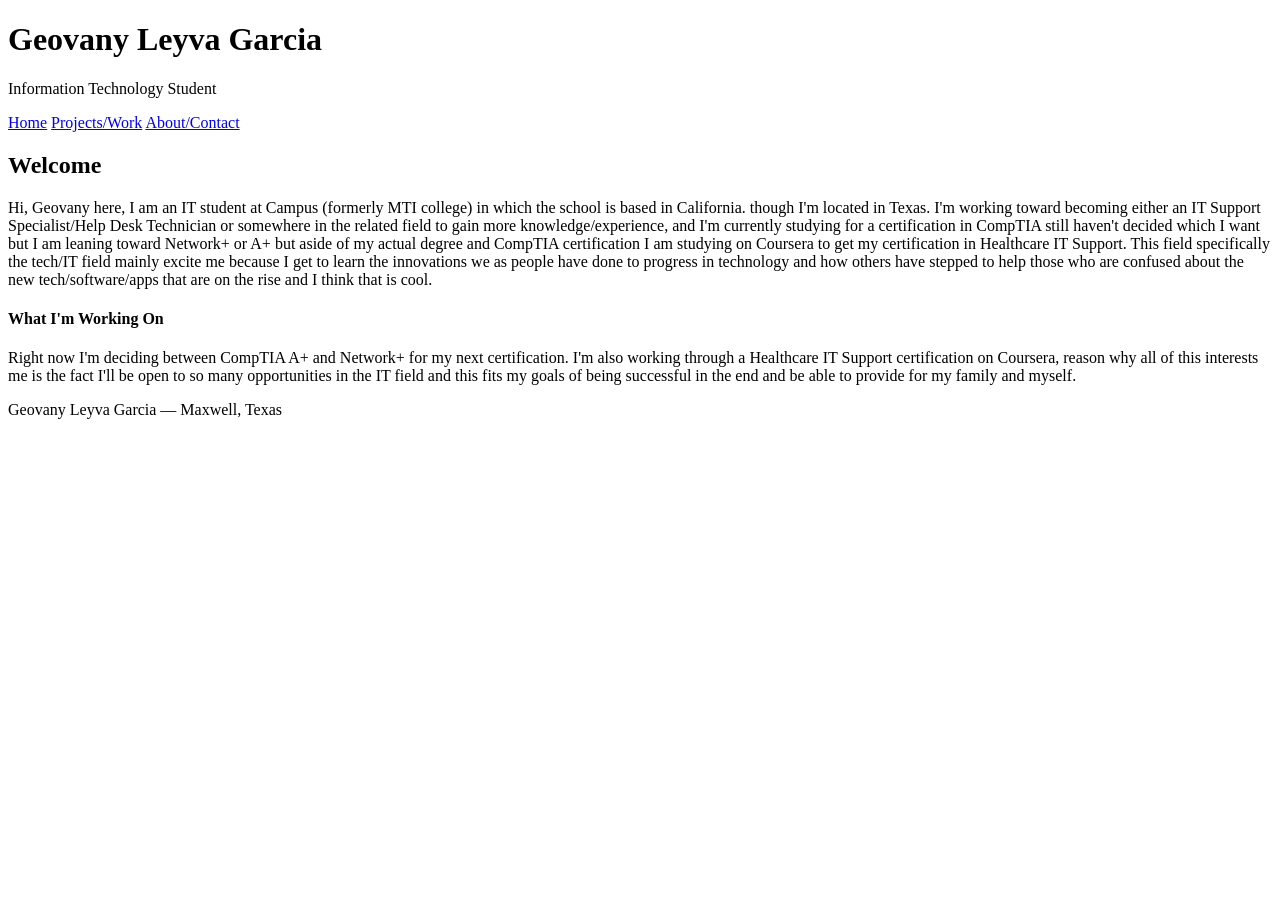
==== index.html @ 85fd4292 "Messed up code for milestone 3" ====
<!DOCTYPE html>
<html lang="en">

<head>
    <meta charset="UTF-8">
    <meta name="viewport" content="width=device-width, initial-scale=1.0">
    <title>Geovany Leyva Garcia | Home</title>
    <link rel="stylesheet" href="styling/style.css">
</head>

<body>

    <header>
        <h1>Geovany Leyva Garcia</h1>
        <p class="tagline">Information Technology Student</p>
    </header>

    <nav>
        <a href="index.html">Home</a>
        <a href="projects.html">Projects/Work</a>
        <a href="about.html">About/Contact</a>
    </nav>

    <main>
        <div class="content-columns">
        <section id="welcome">
            <h2>Welcome</h2>
            <p>Hi, Geovany here, I am an IT student at Campus (formerly MTI college) in which the school is based in California. though I'm located in Texas. I'm working toward becoming either an IT Support Specialist/Help Desk Technician or somewhere in the related field to gain more knowledge/experience, and I'm currently studying for a certification in CompTIA still haven't decided which I want but I am leaning toward Network+ or A+ but aside of my actual degree and CompTIA certification I am studying on Coursera to get my certification in Healthcare IT Support. This field specifically the tech/IT field mainly excite me because I get to learn the innovations we as people have done to progress in technology and how others have stepped to help those who are confused about the new tech/software/apps that are on the rise and I think that is cool.</p>
        </section>

        <section id="working-on">
            <h4>What I'm Working On</h4>
            <p>Right now I'm deciding between CompTIA A+ and Network+ for my next certification. I'm also working through a Healthcare IT Support certification on Coursera, reason why all of this interests me is the fact I'll be open to so many opportunities in the IT field and this fits my goals of being successful in the end and be able to provide for my family and myself.</p>
        </section>
        </div>
    </main>


    <footer>
        <p>Geovany Leyva Garcia &mdash; Maxwell, Texas</p>
    </footer>

</body>

</html>
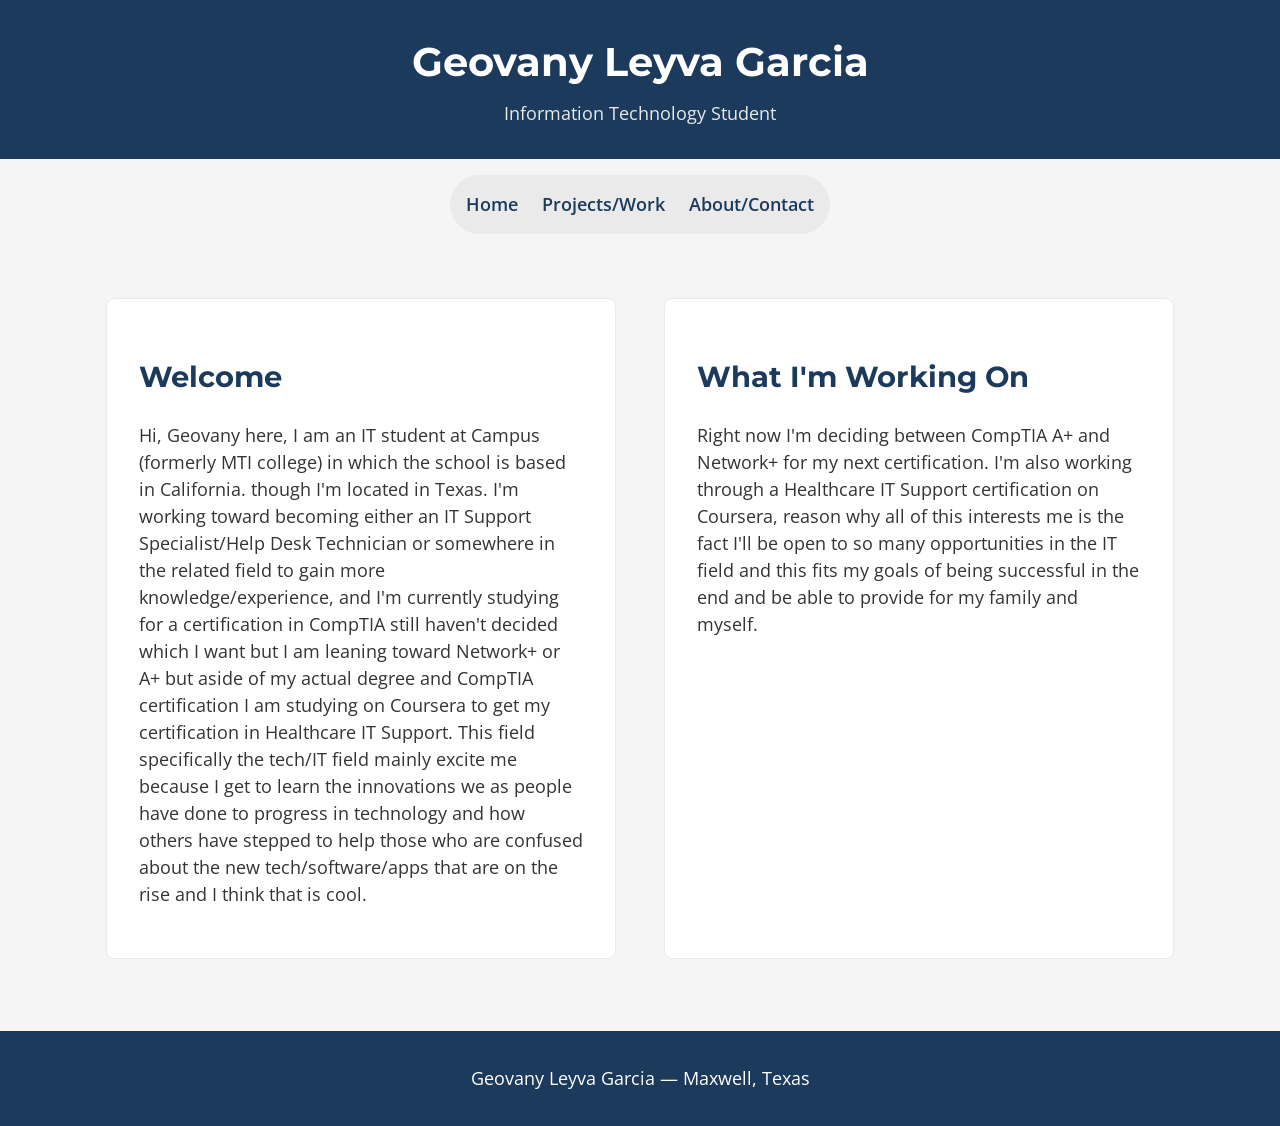
==== commit e3a8f747: "Fixed code and README file for milestone 3" ====
--- a/index.html
+++ b/index.html
@@ -29,7 +29,7 @@
         </section>
 
         <section id="working-on">
-            <h4>What I'm Working On</h4>
+            <h2>What I'm Working On</h2>
             <p>Right now I'm deciding between CompTIA A+ and Network+ for my next certification. I'm also working through a Healthcare IT Support certification on Coursera, reason why all of this interests me is the fact I'll be open to so many opportunities in the IT field and this fits my goals of being successful in the end and be able to provide for my family and myself.</p>
         </section>
         </div>
--- a/styling/style.css
+++ b/styling/style.css
@@ -0,0 +1,191 @@
+@import url('https://fonts.googleapis.com/css2?family=Montserrat:wght@600;700&family=Open+Sans:wght@400;600&display=swap');
+
+* {
+    box-sizing: border-box;
+}
+
+body {
+    margin: 0;
+    background-color: #F5F5F5;
+    color: #333333;
+    font-family: 'Open Sans', sans-serif;
+    line-height: 1.5;
+}
+
+h1, h2, h3 {
+    font-family: 'Montserrat', sans-serif;
+    color: #1B3A5C;
+}
+
+a {
+    color: #0B5FA5;
+    word-break: break-word;
+}
+
+header {
+    background-color: #1B3A5C;
+    color: #FFFFFF;
+    padding: 32px 16px;
+    text-align: center;
+}
+
+header h1 {
+    color: #FFFFFF;
+    margin: 0;
+}
+
+.tagline {
+    margin: 8px 0 0;
+    color:#EAEAEA;
+}
+
+nav {
+    background-color: #EAEAEA;
+    display: flex;
+    flex-wrap: wrap;
+    justify-content: center;
+    gap: 16px;
+    padding: 16px;
+    margin: 16px auto;
+    max-width: fit-content;
+    border-radius: 24px;
+}
+
+nav a {
+    color: #1B3A5C;
+    text-decoration: none;
+    font-weight: 600;
+}
+
+main {
+    padding: 24px 16px;
+    max-width: 960px;
+    margin: 0 auto;
+}
+
+.content-columns {
+    display: flex;
+    flex-direction: column;
+    gap: 24px;
+}
+
+.content-columns section {
+    background-color: #FFFFFF;
+    border: 1px solid #EAEAEA;
+    border-radius: 8px;
+    padding: 24px;
+}
+
+footer {
+    background-color: #1B3A5C;
+    color: #FFFFFF;
+    text-align: center;
+    padding: 16px;
+    margin-top: 24px;
+}
+
+
+@media (min-width: 768px) {
+    nav {
+        border-radius: 999px;
+        gap: 24px;
+    }
+
+    .content-columns {
+        flex-direction: row;
+    }
+
+    .content-columns section {
+        flex:1;
+    }
+}
+
+
+@media (min-width: 1200px) {
+    body {
+        font-size: 18px;
+    }
+
+    main {
+        max-width: 1100px;
+        padding: 48px 16px;
+    }
+
+    h1 {
+        font-size: 2.5rem;
+    }
+
+    h2 {
+        font-size: 1.8rem;
+    }
+
+    .content-columns {
+        gap: 48px;
+    }
+
+    .content-columns section {
+        padding: 32px;
+    }
+}
+
+/* contact form (milestone 3 related) */
+.form-group {
+    margin-bottom: 16px;
+    display flex;
+    flex-direction: column;
+}
+
+label {
+    font-weight: 600;
+    margin-bottom: 8px;
+}
+
+input[type"text"],
+input[type="email"],
+textarea {
+    padding: 8px;
+    border: 1px solid #B0B0B0;
+    border-radius: 4px;
+    font-family: 'Open Sans', sans-serif;
+    font-size: 1rem;
+}
+
+fieldset {
+    border: 1px solid #B0B0B0;
+    border-radius: 4px;
+    padding: 16px;
+    margin-bottom: 16px;
+}
+
+legend {
+    font-weight: 600;
+    padding: 0 8px;
+}
+
+.radio-label {
+    display: block;
+    font-weight: 400;
+    margin-bottom: 8px;
+}
+
+.error-message {
+    color: #B00020;
+    font-size: 0.9rem;
+    margin-top: 4px;
+    display:block;
+}
+
+button[type="submit"] {
+    background-color: #1B3A5C;
+    color: #FFFFFF;
+    border: none;
+    padding: 8px 24px;
+    border-radius: 4px;
+    font-weight: 600;
+    cursor: pointer;
+}
+
+#form-status {
+    margin-top: 16px;
+    font-weight: 600;
+}
